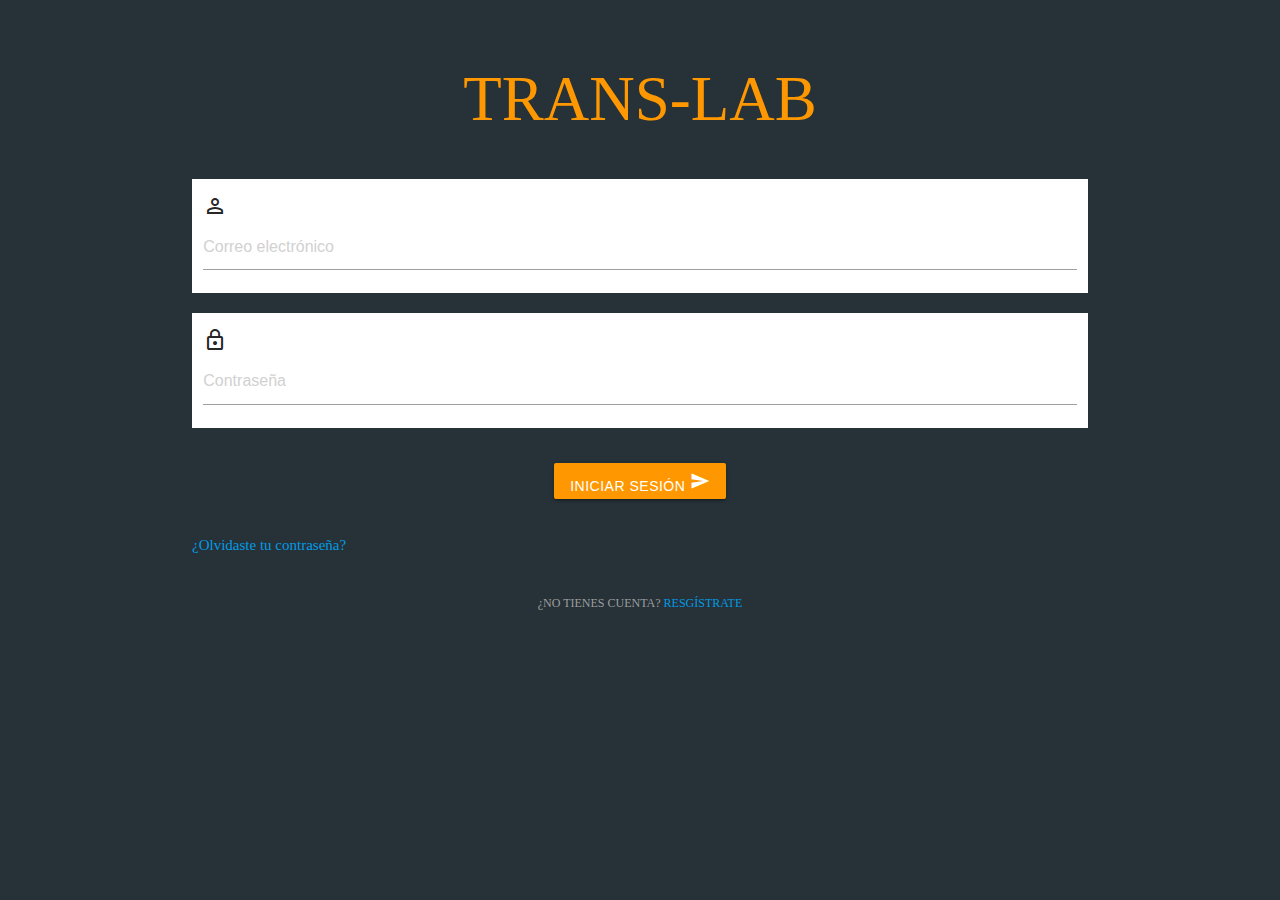
==== index.html @ 77c72537 "mauqetado primera vista" ====
<!-- Wowowoyipiyouuu tu código acá -->
<!DOCTYPE html>
<html lang="en">
<head>
	<meta charset="UTF-8">
	<title>Trans Lab</title>

	<link rel="shortcut icon" type="image/png" href="docs/imagen.png"/>
	<!-- GOOGLEFONTS -->
	<link href="https://fonts.googleapis.com/css?family=Maiden+Orange" rel="stylesheet">
	<!-- MATERIALIZE -->
	<link rel="stylesheet" href="https://cdnjs.cloudflare.com/ajax/libs/materialize/0.99.0/css/materialize.min.css">
	<!-- Material Icons CSS -->
	<link href="https://fonts.googleapis.com/icon?family=Material+Icons" rel="stylesheet">
	<!-- Mi archivo CSS -->
	<link rel="stylesheet" href="css/style.css">
</head>
<body class="blue-grey darken-4">
	<!-- LOGO -->
	<section class="container">
		<div class="row">
			<div class="col s12 m12 l12 center">
				<img src="docs/imagen.png" alt="">
				<h1 class="orange-text">TRANS-LAB</h1>
			</div>
		</div>
		<!-- USER INPUT -->
		<div class="row white">
			<div class="input-field col s12">
                <i class="material-icons">perm_identity</i>
                <input id="icon_name" type="text" required="required" class="validate" placeholder="Correo electrónico">
            </div>
		</div>
		<div class="row white">
            <div class="input-field col s12">
                <i class="material-icons">lock_outline</i>
                <input id="icon_email" type="email" required="required" class="validate" placeholder="Contraseña">
            </div>
        </div>
        <!-- BUTTON INPUT -->
        <div class="row">
        	<div class="input-field col s12 center">
		        <button class="btn waves-effect orange" type="submit" name="action">INICIAR SESIÓN
		    		<i class="material-icons">send</i>
		  		</button>
	  		</div>
  		</div>
  		<!-- RECUPERAR CONTRASEÑA-->
  		<div class="row">
            <p class="white-text">
                <a href="#!">¿Olvidaste tu contraseña?</a>
            </p>
        </div>
        <!-- REGISTRARSE-->
        <div class="row">
            <p class="white-text center">
                <label>¿NO TIENES CUENTA? <a href="#!">RESGÍSTRATE</a></label>
            </p>
        </div>
	</section>
	<!-- Compiled and minified jQuery -->
	<script src="https://ajax.googleapis.com/ajax/libs/jquery/3.2.1/jquery.min.js"></script>
	<!-- Latest compiled and minified JavaScript -->
	<script src="https://cdnjs.cloudflare.com/ajax/libs/materialize/0.99.0/js/materialize.min.js"></script>
	<!-- Mi archivo JS -->
	<script src="js/main.js"></script>
</body>
</html>
---- css/style.css ----
/* YeyeYeee código aquí */
body{
	font-family: 'Maiden Orange', cursive;

}
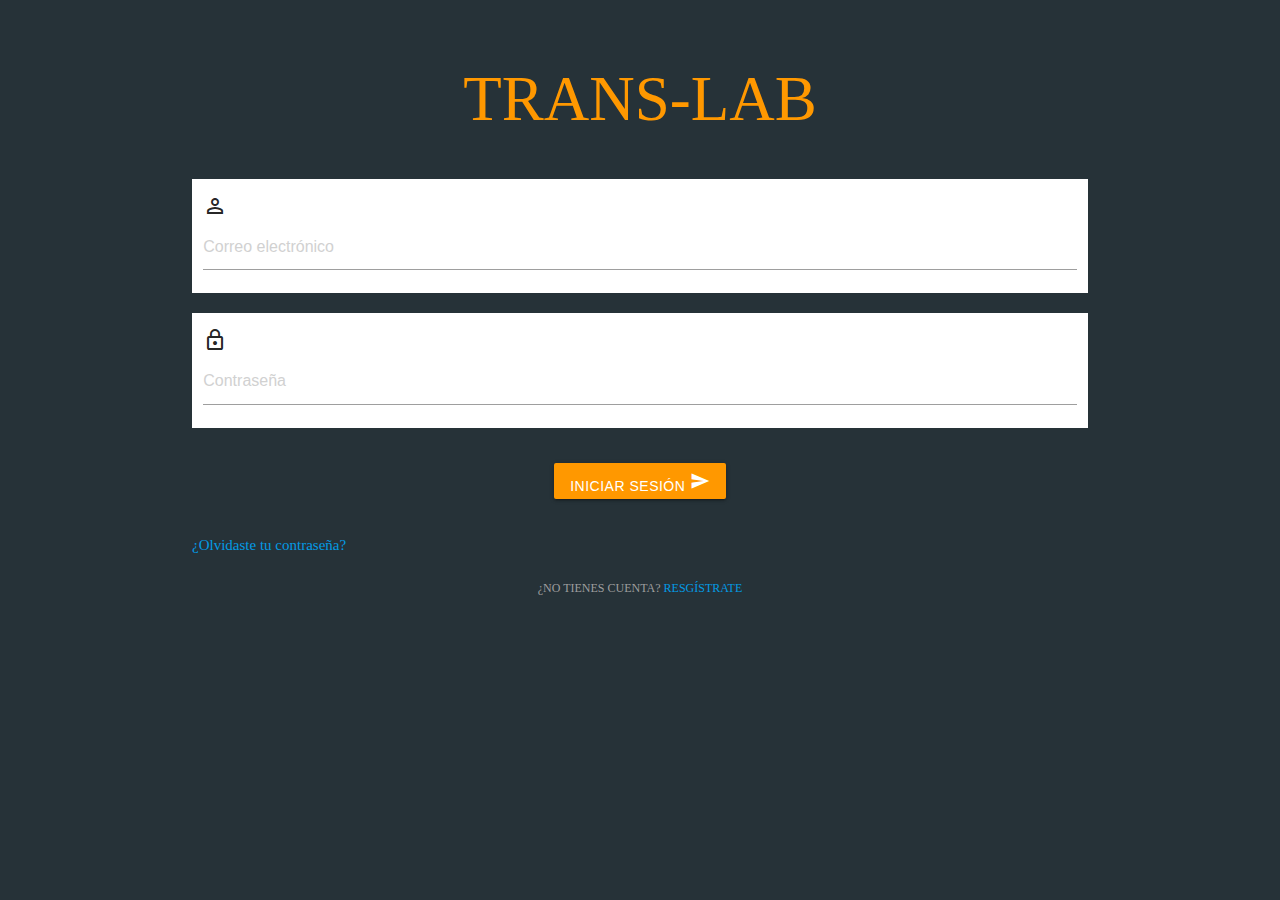
==== commit d3131fde: "probando el input saldo en consola" ====
--- a/index.html
+++ b/index.html
@@ -17,7 +17,7 @@
 </head>
 <body class="blue-grey darken-4">
 	<!-- LOGO -->
-	<section class="container">
+	<section action="options.html" class="container">
 		<div class="row">
 			<div class="col s12 m12 l12 center">
 				<img src="docs/imagen.png" alt="">
--- a/css/style.css
+++ b/css/style.css
@@ -1,4 +1,8 @@
 /* YeyeYeee código aquí */
+*{
+	margin: 0;
+	padding: 0;
+}
 body{
 	font-family: 'Maiden Orange', cursive;
 
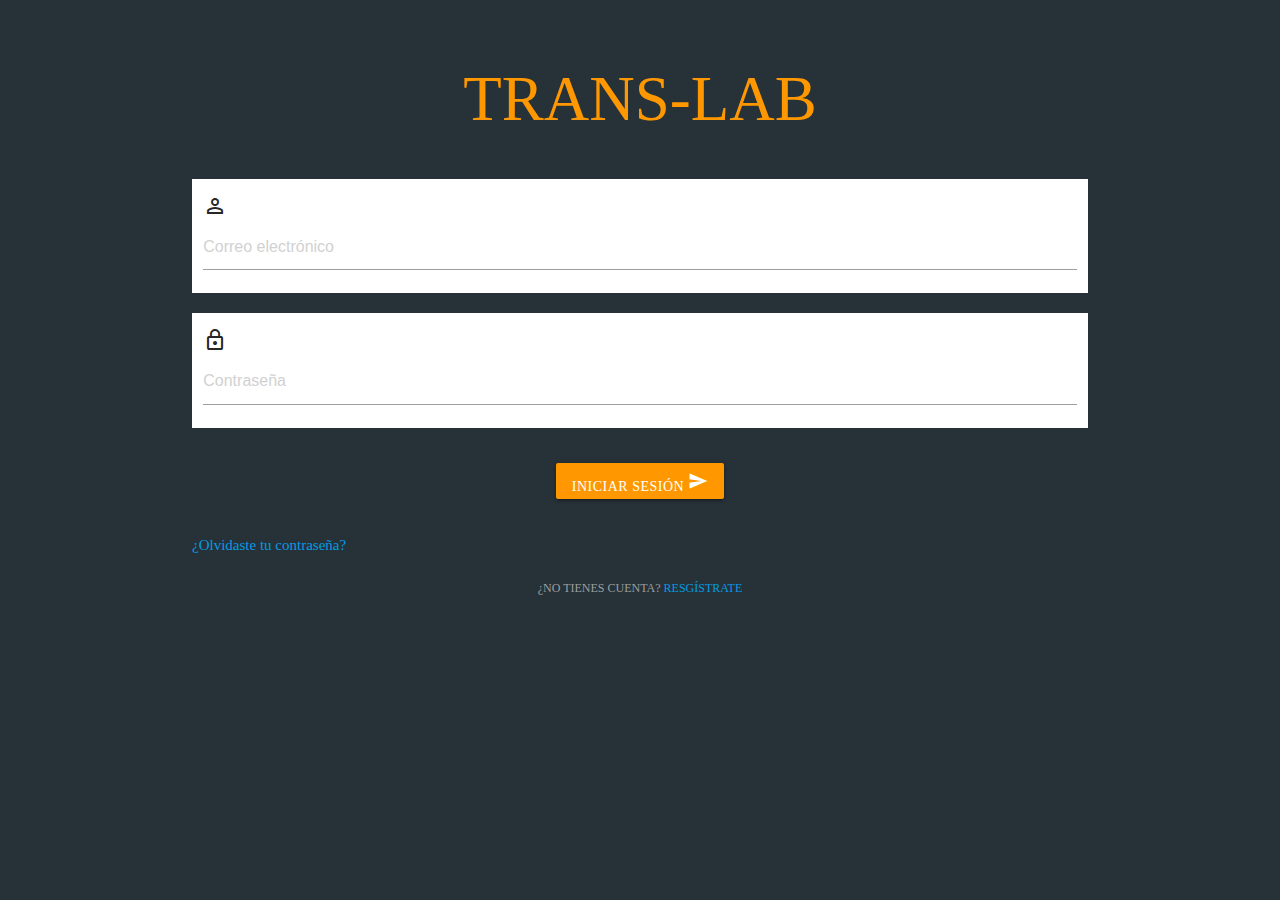
==== commit c31aa6de: "validación de formulario" ====
--- a/index.html
+++ b/index.html
@@ -28,21 +28,21 @@
 		<div class="row white">
 			<div class="input-field col s12">
                 <i class="material-icons">perm_identity</i>
-                <input id="icon_name" type="text" required="required" class="validate" placeholder="Correo electrónico">
+                <input id="input-email" type="text" required="required" class="validate" placeholder="Correo electrónico">
             </div>
 		</div>
 		<div class="row white">
             <div class="input-field col s12">
                 <i class="material-icons">lock_outline</i>
-                <input id="icon_email" type="email" required="required" class="validate" placeholder="Contraseña">
+                <input id="input-password" type="number" required="required" class="validate" placeholder="Contraseña">
             </div>
         </div>
         <!-- BUTTON INPUT -->
         <div class="row">
         	<div class="input-field col s12 center">
-		        <button class="btn waves-effect orange" type="submit" name="action">INICIAR SESIÓN
+		        <a id="btn-inicio-sesion" href="#" class="btn waves-effect orange" type="submit" name="action">INICIAR SESIÓN
 		    		<i class="material-icons">send</i>
-		  		</button>
+		  		</a>
 	  		</div>
   		</div>
   		<!-- RECUPERAR CONTRASEÑA-->
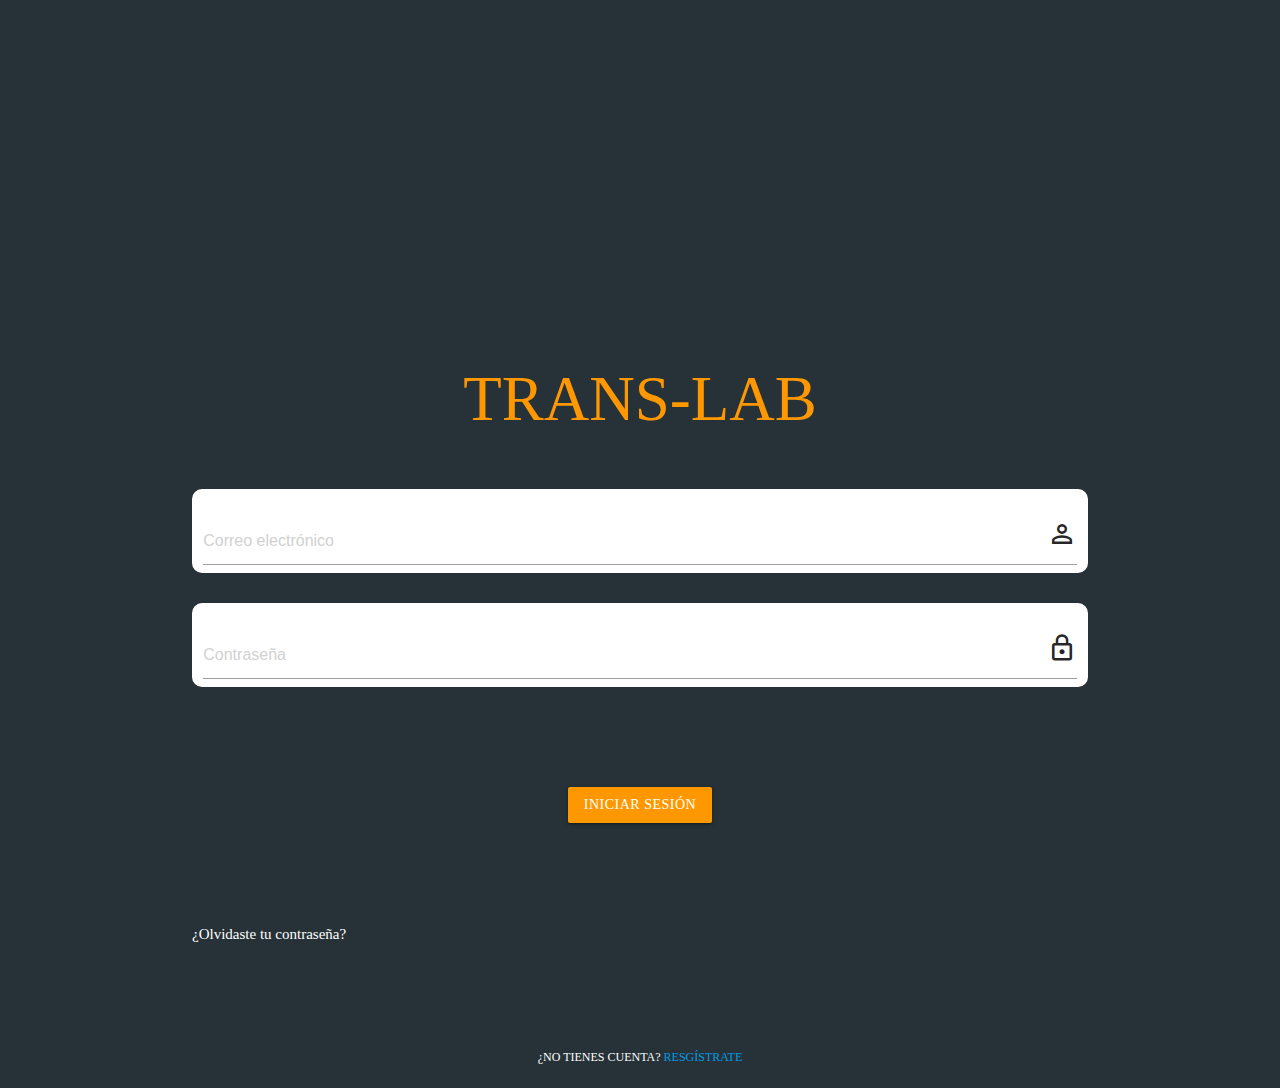
==== commit 3131f6c2: "sign-up con estilos" ====
--- a/index.html
+++ b/index.html
@@ -17,7 +17,7 @@
 </head>
 <body class="blue-grey darken-4">
 	<!-- LOGO -->
-	<section action="options.html" class="container">
+	<section action="options.html" class="container container-sign-up">
 		<div class="row">
 			<div class="col s12 m12 l12 center">
 				<img src="docs/imagen.png" alt="">
@@ -25,36 +25,34 @@
 			</div>
 		</div>
 		<!-- USER INPUT -->
-		<div class="row white">
-			<div class="input-field col s12">
-                <i class="material-icons">perm_identity</i>
+		<div class="row white input-field">
+			<div class="col s12">
+                <i class="material-icons right">perm_identity</i>
                 <input id="input-email" type="text" required="required" class="validate" placeholder="Correo electrónico">
             </div>
 		</div>
-		<div class="row white">
-            <div class="input-field col s12">
-                <i class="material-icons">lock_outline</i>
+		<div class="row white input-field">
+            <div class="col s12">
+                <i class="material-icons right">lock_outline</i>
                 <input id="input-password" type="number" required="required" class="validate" placeholder="Contraseña">
             </div>
         </div>
         <!-- BUTTON INPUT -->
-        <div class="row">
-        	<div class="input-field col s12 center">
-		        <a id="btn-inicio-sesion" href="#" class="btn waves-effect orange" type="submit" name="action">INICIAR SESIÓN
-		    		<i class="material-icons">send</i>
-		  		</a>
+        <div class="row boton-input">
+        	<div class=" col s12 center">
+		        <a id="btn-inicio-sesion" href="#" class="btn waves-effect orange" type="submit" name="action">INICIAR SESIÓN</a>
 	  		</div>
   		</div>
   		<!-- RECUPERAR CONTRASEÑA-->
-  		<div class="row">
+  		<div class="row boton-input">
             <p class="white-text">
-                <a href="#!">¿Olvidaste tu contraseña?</a>
+                <a class="white-text" href="#!">¿Olvidaste tu contraseña?</a>
             </p>
         </div>
         <!-- REGISTRARSE-->
-        <div class="row">
+        <div class="row boton-input">
             <p class="white-text center">
-                <label>¿NO TIENES CUENTA? <a href="#!">RESGÍSTRATE</a></label>
+                <label class="white-text">¿NO TIENES CUENTA? <a href="#!">RESGÍSTRATE</a></label>
             </p>
         </div>
 	</section>
--- a/css/style.css
+++ b/css/style.css
@@ -5,5 +5,20 @@
 }
 body{
 	font-family: 'Maiden Orange', cursive;
+}
 
+.container-sign-up{
+	margin-top: 300px;
+}
+.input-field{
+	margin-top: 30px;
+	border-radius: 10px;
+}
+.material-icons{
+	position: relative;
+	top: 30px;
+	font-size: 30px;
+}
+.boton-input{
+	margin-top: 100px;
 }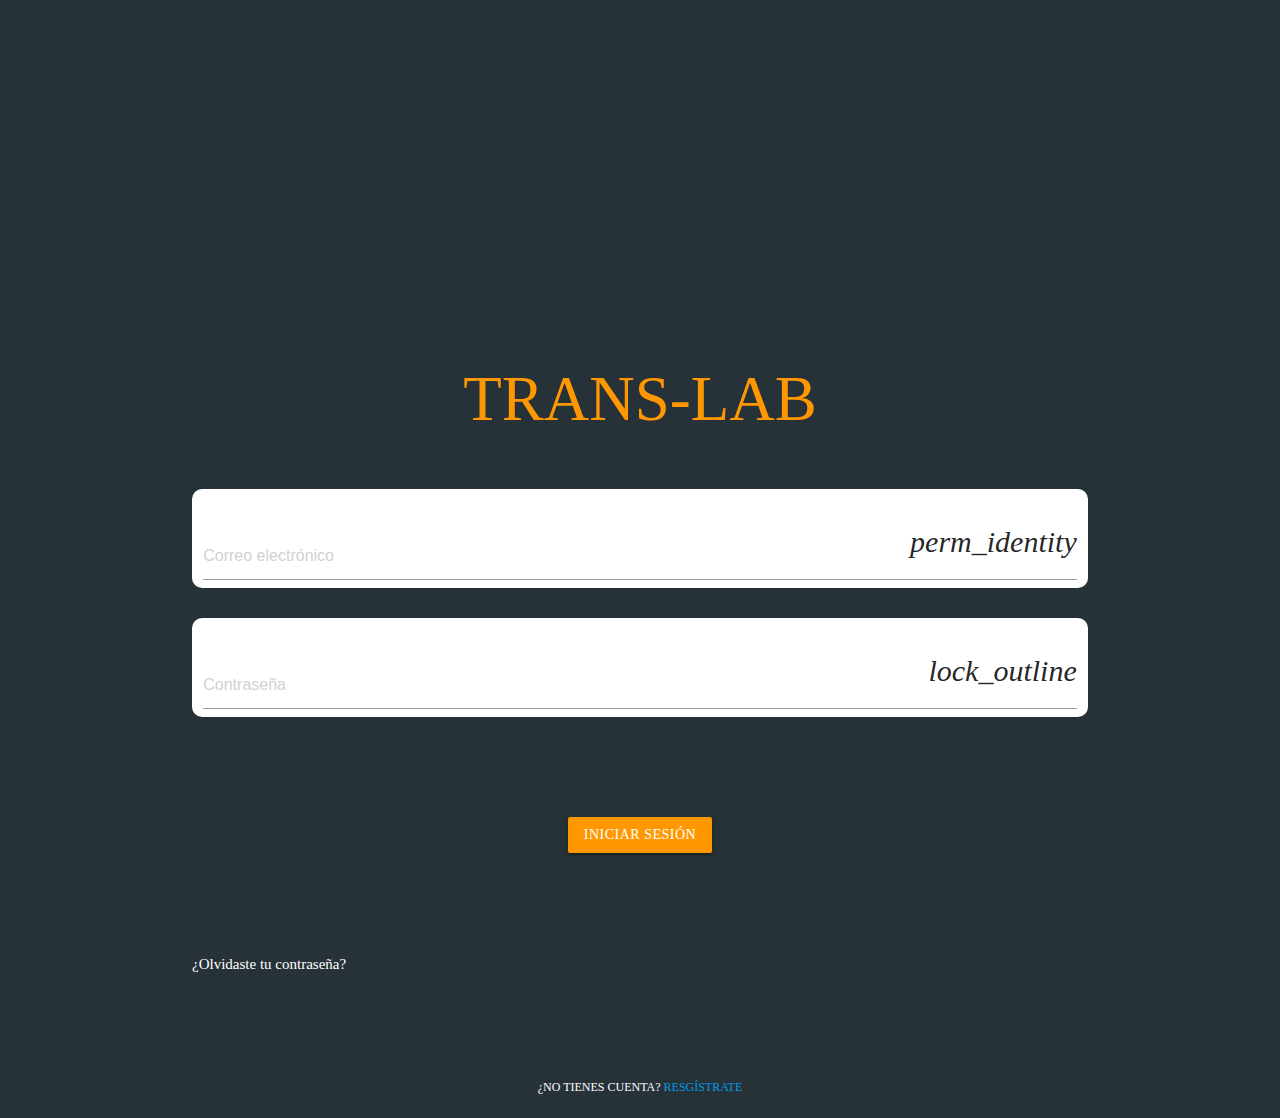
==== commit e385d797: "opciones con estilos listo" ====
--- a/index.html
+++ b/index.html
@@ -27,13 +27,13 @@
 		<!-- USER INPUT -->
 		<div class="row white input-field">
 			<div class="col s12">
-                <i class="material-icons right">perm_identity</i>
+                <i class="material right">perm_identity</i>
                 <input id="input-email" type="text" required="required" class="validate" placeholder="Correo electrónico">
             </div>
 		</div>
 		<div class="row white input-field">
             <div class="col s12">
-                <i class="material-icons right">lock_outline</i>
+                <i class="material right">lock_outline</i>
                 <input id="input-password" type="number" required="required" class="validate" placeholder="Contraseña">
             </div>
         </div>
--- a/css/style.css
+++ b/css/style.css
@@ -14,11 +14,29 @@
 	margin-top: 30px;
 	border-radius: 10px;
 }
-.material-icons{
+.material{
 	position: relative;
 	top: 30px;
 	font-size: 30px;
 }
 .boton-input{
 	margin-top: 100px;
+}
+.nav-trans{
+	font-size: 25px;
+}
+.mover-botones{
+	margin-top: 100px;
+}
+.botones{
+	position: relative;
+	top: 5px;
+	width: 50%;
+	height: 60px;
+	border-radius: 10px;
+	color: white;
+	font-size: 20px;
+}
+.opciones{
+	margin-top: 30px;
 }